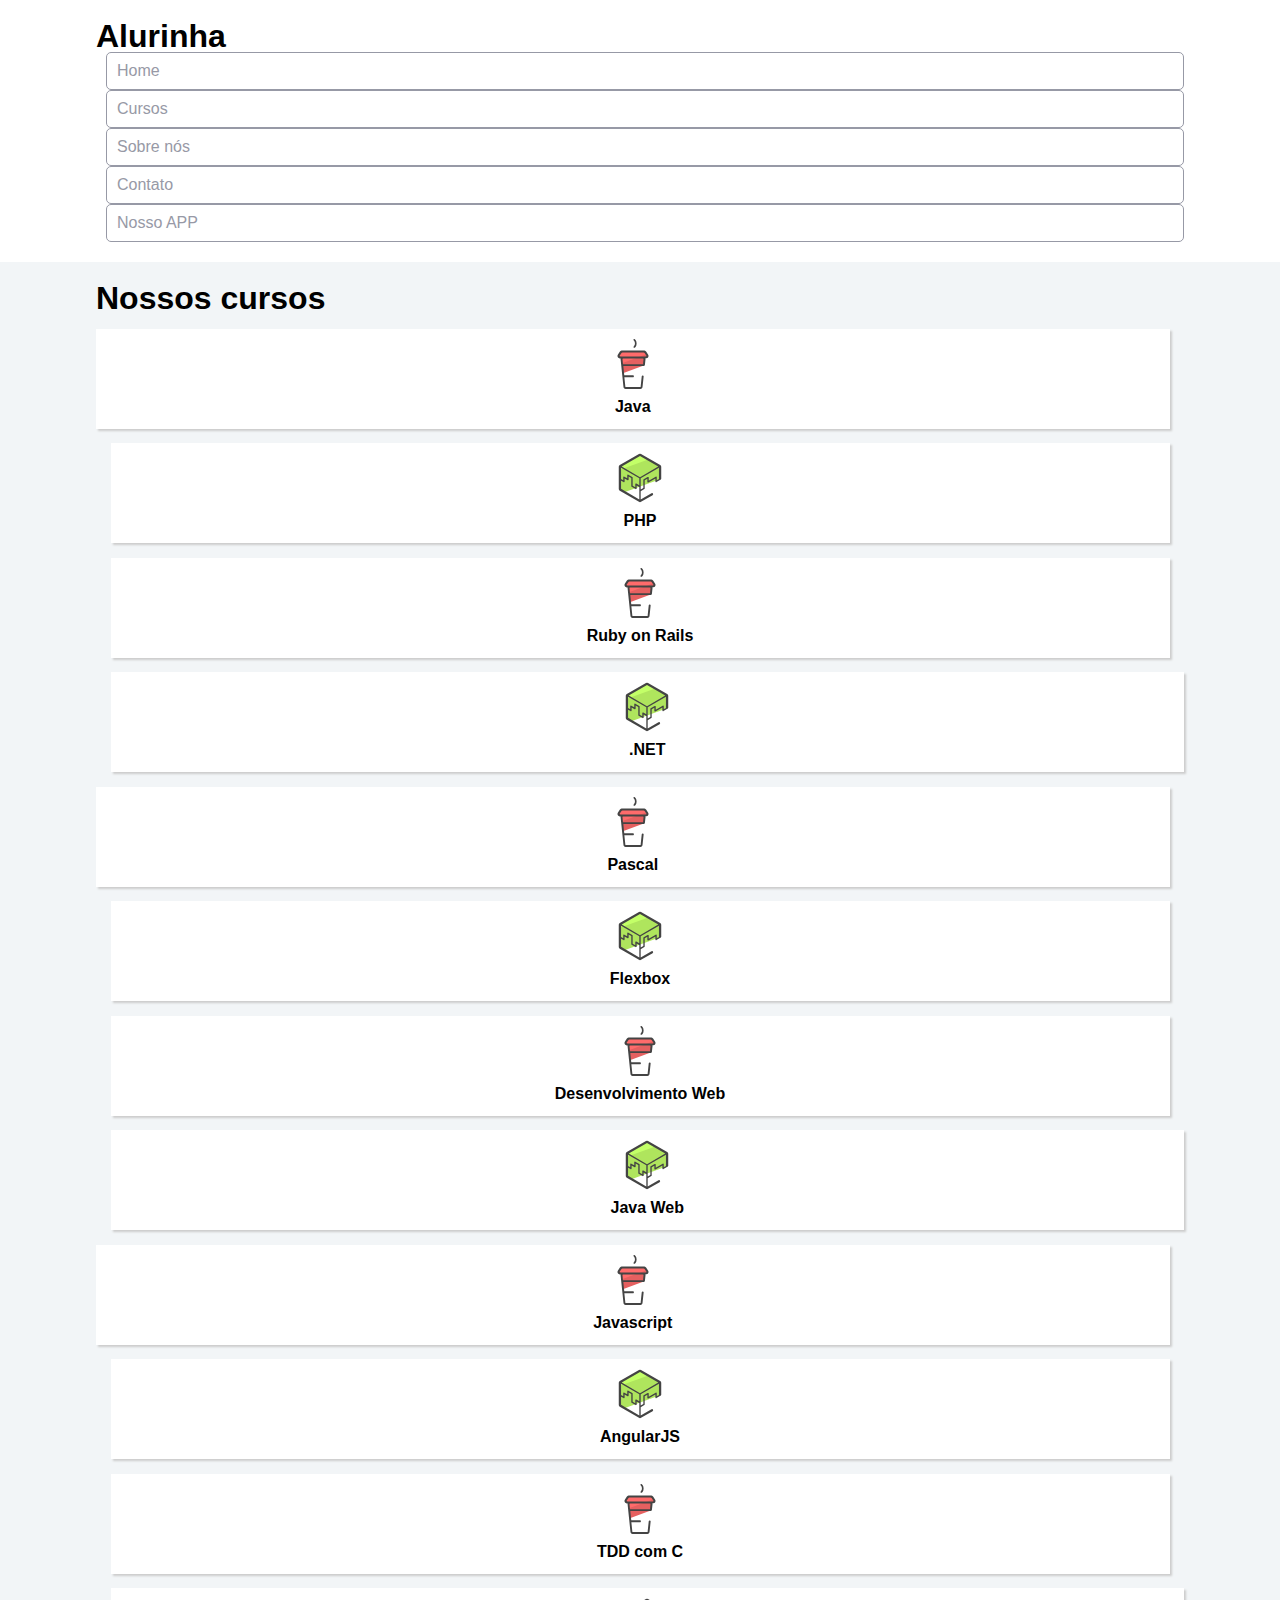
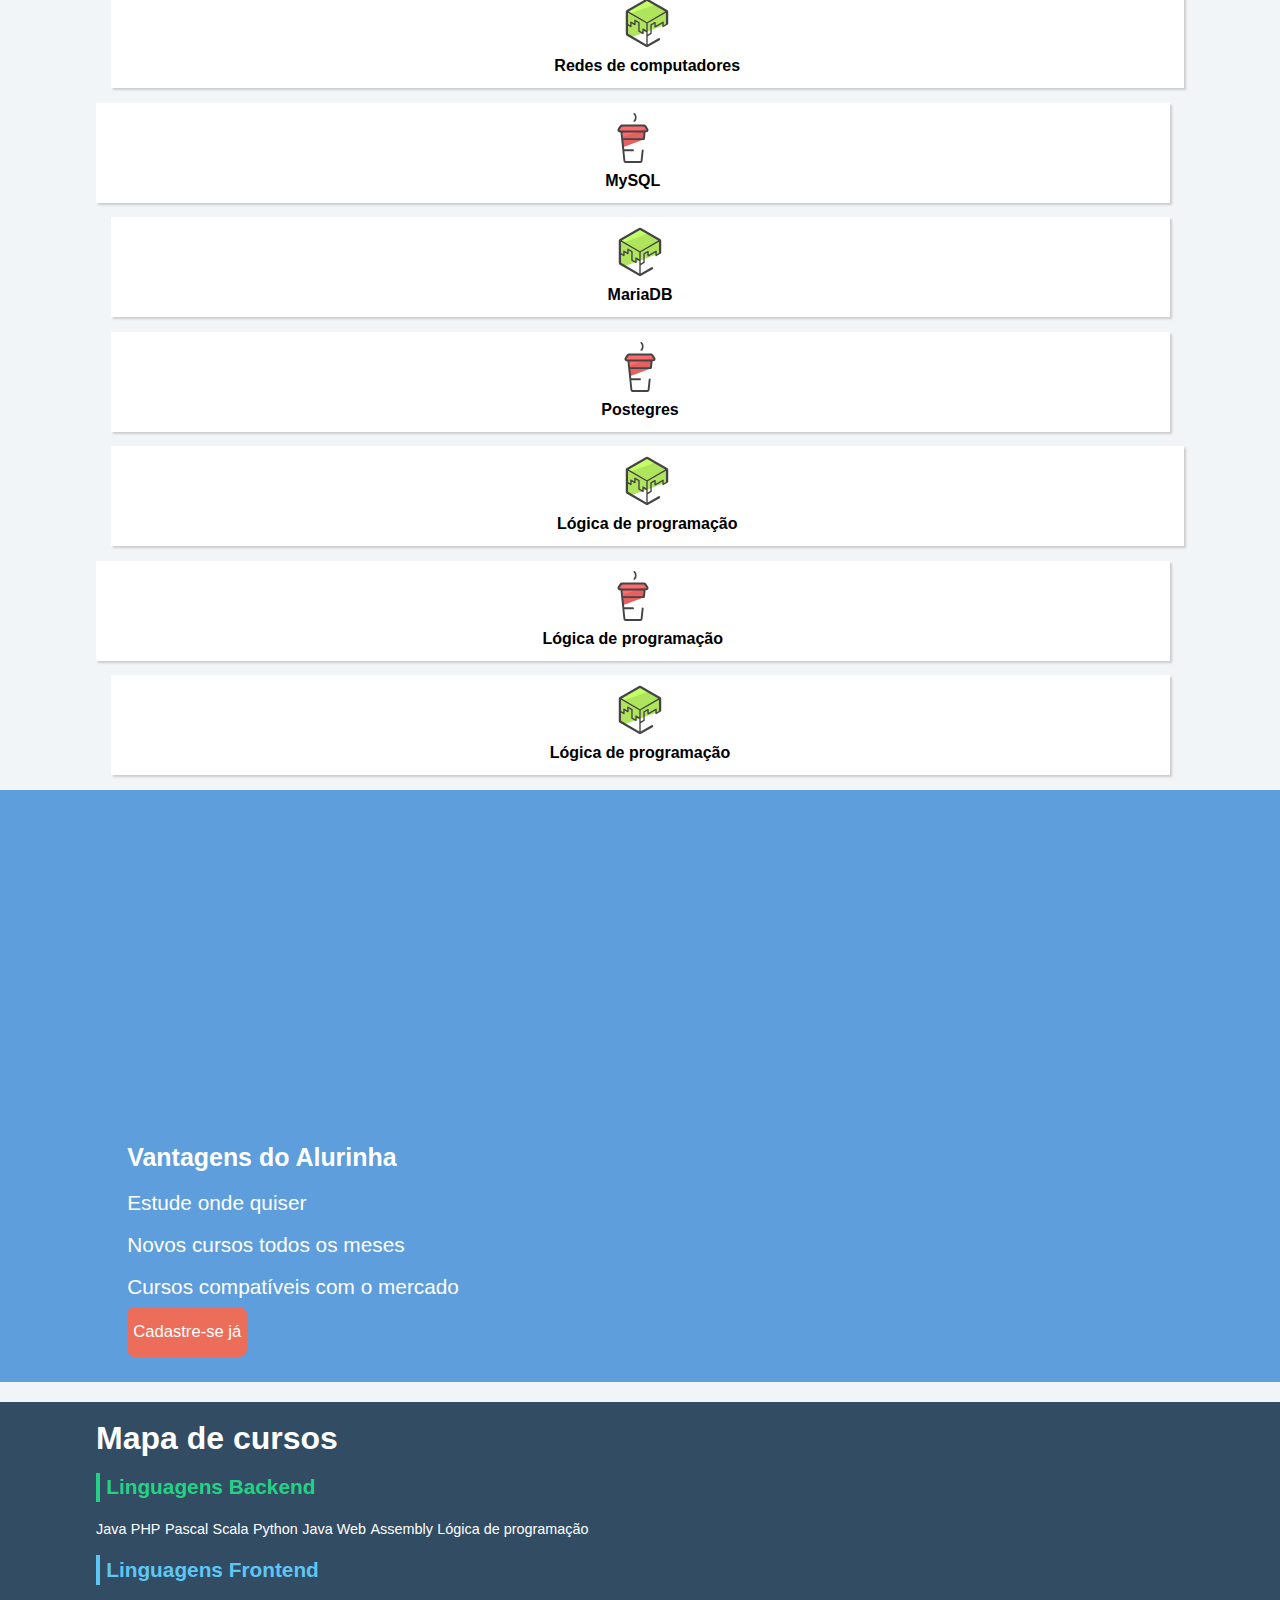
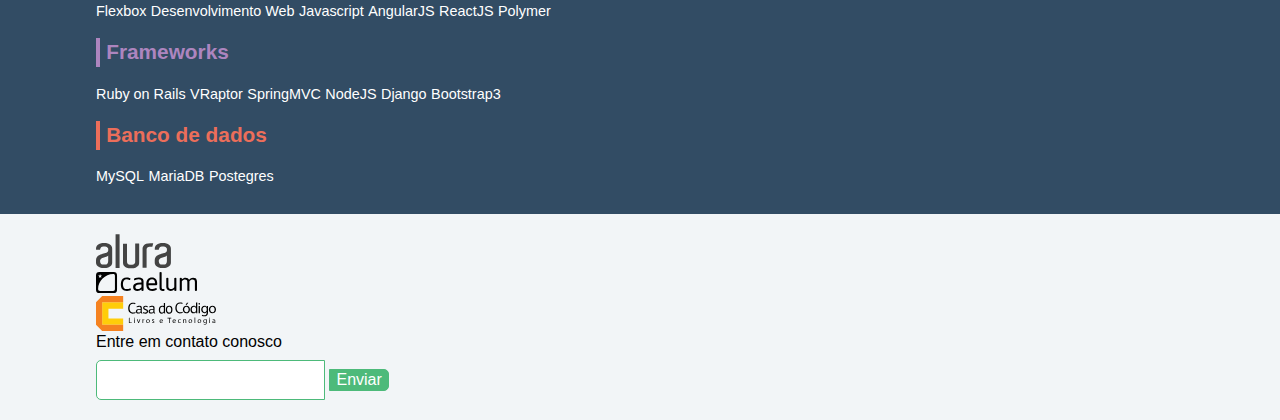
==== flexbox/index.html @ cf6d65e9 "exercicios flexbox" ====
<!doctype html>
<html>
<head>
	<meta charset="utf-8">
	<meta name="viewport" content="width=device-width, initial-scale=1">
	<title>Alurinha | Cursos online</title>
	<link rel="stylesheet" href="css/reset.css">
	<link rel="stylesheet" href="css/style.css">
	<link rel="stylesheet" href="css/flexbox.css">
</head>
<body>

	<header class="cabecalhoPrincipal">
		<div class="container">
			<h1 class="cabecalhoPrincipal-titulo">
				<a href="#">Alurinha</a>
			</h1>

			<nav class="cabecalhoPrincipal-nav">
				<a class="cabecalhoPrincipal-nav-link" href="#">Home</a>
				<a class="cabecalhoPrincipal-nav-link" href="#">Cursos</a>
				<a class="cabecalhoPrincipal-nav-link" href="#">Sobre nós</a>
				<a class="cabecalhoPrincipal-nav-link" href="#">Contato</a>
				<a class="cabecalhoPrincipal-nav-link cabecalhoPrincipal-nav-link-app" href="#">Nosso APP</a>
			</nav>
		</div>

	</header>

	<main class="conteudoPrincipal">
		<div class="container">
			<h2 class="subtitulo">Nossos cursos</h2>

			<nav>
				<ul class="conteudoPrincipal-cursos">
					<li class="conteudoPrincipal-cursos-link"><a href="#">Java</a></li>
					<li class="conteudoPrincipal-cursos-link"><a href="#">PHP</a></li>
					<li class="conteudoPrincipal-cursos-link"><a href="#">Ruby on Rails</a></li>
					<li class="conteudoPrincipal-cursos-link"><a href="#">.NET</a></li>
					<li class="conteudoPrincipal-cursos-link"><a href="#">Pascal</a></li>
					<li class="conteudoPrincipal-cursos-link"><a href="#">Flexbox</a></li>
					<li class="conteudoPrincipal-cursos-link"><a href="#">Desenvolvimento Web</a></li>
					<li class="conteudoPrincipal-cursos-link"><a href="#">Java Web</a></li>
					<li class="conteudoPrincipal-cursos-link"><a href="#">Javascript</a></li>
					<li class="conteudoPrincipal-cursos-link"><a href="#">AngularJS</a></li>
					<li class="conteudoPrincipal-cursos-link"><a href="#">TDD com C</a></li>
					<li class="conteudoPrincipal-cursos-link"><a href="#">Redes de computadores</a></li>
					<li class="conteudoPrincipal-cursos-link"><a href="#">MySQL</a></li>
					<li class="conteudoPrincipal-cursos-link"><a href="#">MariaDB</a></li>
					<li class="conteudoPrincipal-cursos-link"><a href="#">Postegres</a></li>
					<li class="conteudoPrincipal-cursos-link"><a href="#">Lógica de programação</a></li>
					<li class="conteudoPrincipal-cursos-link"><a href="#">Lógica de programação</a></li>
					<li class="conteudoPrincipal-cursos-link"><a href="#">Lógica de programação</a></li>
				</ul>
			</nav>
		</div>

		<section class="videoSobre">
			<div class="container">
				<iframe class="videoSobre-video" width="560" height="315" src="https://www.youtube.com/embed/bIlOsJzBVaY?list=PLh2Y_pKOa4UcF1BYPJR3EIMRi3nWAUxIp" frameborder="0" allowfullscreen></iframe>
				
				<div class="videoSobre-sobre">
					<h2 class="videoSobre-sobre-title">Vantagens do Alurinha</h2>
					<ul class="videoSobre-sobre-list">
						<li class="videoSobre-sobre-item">Estude onde quiser</li>
						<li class="videoSobre-sobre-item">Novos cursos todos os meses</li>
						<li class="videoSobre-sobre-item">Cursos compatíveis com o mercado</li>
					</ul>
					<button class="videoSobre-button">Cadastre-se já</button>
				</div>
			</div>
		</section>

	</main>

	<footer class="rodapePrincipal">
		<div class="container">

			<section class="rodapePrincipal-navMap">
				<h3 class="subtitulo">Mapa de cursos</h3>
				<nav class="rodapePrincipal-navMap-list">

					<h4 class="navmap-list-title navmap-list-title-backend">Linguagens Backend</h4>
					<a class="rodapePrincipal-navMap-link" href="#">Java</a>
					<a class="rodapePrincipal-navMap-link" href="#">PHP</a>
					<a class="rodapePrincipal-navMap-link" href="#">Pascal</a>
					<a class="rodapePrincipal-navMap-link" href="#">Scala</a>
					<a class="rodapePrincipal-navMap-link" href="#">Python</a>
					<a class="rodapePrincipal-navMap-link" href="#">Java Web</a>
					<a class="rodapePrincipal-navMap-link" href="#">Assembly</a>
					<a class="rodapePrincipal-navMap-link" href="#">Lógica de programação</a>

					<h4 class="navmap-list-title navmap-list-title-frontend">Linguagens Frontend</h4>
					<a class="rodapePrincipal-navMap-link" href="#">Flexbox</a>
					<a class="rodapePrincipal-navMap-link" href="#">Desenvolvimento Web</a>
					<a class="rodapePrincipal-navMap-link" href="#">Javascript</a>
					<a class="rodapePrincipal-navMap-link" href="#">AngularJS</a>
					<a class="rodapePrincipal-navMap-link" href="#">ReactJS</a>
					<a class="rodapePrincipal-navMap-link" href="#">Polymer</a>
					
					<h4 class="navmap-list-title navmap-list-title-framework">Frameworks</h4>
					<a class="rodapePrincipal-navMap-link" href="#">Ruby on Rails</a>
					<a class="rodapePrincipal-navMap-link" href="#">VRaptor</a>
					<a class="rodapePrincipal-navMap-link" href="#">SpringMVC</a>
					<a class="rodapePrincipal-navMap-link" href="#">NodeJS</a>
					<a class="rodapePrincipal-navMap-link" href="#">Django</a>
					<a class="rodapePrincipal-navMap-link" href="#">Bootstrap3</a>

					<h4 class="navmap-list-title navmap-list-title-bancoDeDados">Banco de dados</h4>
					<a class="rodapePrincipal-navMap-link" href="#">MySQL</a>
					<a class="rodapePrincipal-navMap-link" href="#">MariaDB</a>
					<a class="rodapePrincipal-navMap-link" href="#">Postegres</a>

				</nav>
			</section>

		</div>

		<section class="rodapePrincipal-patrocinadores">
			<div class="container">
				<ul class="rodapePrincipal-patrocinadores-list">
					<li>
						<a class="rodapePrincipal-patrocinadores-list-link patrocinadores-list-link-alura" href="#">
							<img src="img/logos/alura.svg" alt="Logo da Alura">
						</a>
					</li>
					<li>
						<a class="rodapePrincipal-patrocinadores-list-link patrocinadores-list-link-caelum" href="#">
							<img src="img/logos/caelum.svg" alt="Logo da Caelum">
						</a>
					</li>
					<li>
						<a class="rodapePrincipal-patrocinadores-list-link patrocinadores-list-link-casaDoCodigo" href="#">
							<img src="img/logos/cdc.svg" alt="Logo da Casa do Código">
						</a>
					</li>
				</ul>
				<form class="rodapePrincipal-contatoForm" action="#">
					<fieldset>
						<legend class="rodapePrincipal-contatoForm-legend" for="email-contato">Entre em contato conosco</legend>
						<div class="rodapePrincipal-contatoForm-fieldset"> 
							<input class="rodapePrincipal-contatoForm-emailInput" type="email" name="email-contato" id="email-contato">
							<button class="rodapePrincipal-contatoForm-submit" type="submit">Enviar</button>
						</div>
					</fieldset>
				</form>
			</div>
		</section>
	</footer>

</body>
</html>
---- flexbox/css/style.css ----
body {
	background-color: #F2F5F7;
	font-family: 'Open Sans',Arial,sans-serif;
}

.container {
	width: 94%;
	margin: 0 auto;
}

.cabecalhoPrincipal {
	background-color: #FFF;
	padding: 20px 0;
}

.cabecalhoPrincipal-titulo {
	font-weight: bold;
	font-size: 2em;
	margin-bottom: 20px;
}

.cabecalhoPrincipal-titulo a {
	text-decoration: none;
	color: inherit;
}

.cabecalhoPrincipal-nav-link {
	padding: 10px;
	margin-bottom: 10px;
	color: #9799A6;
	background-color: #FFF;
	text-decoration: none;
	transition: .5s;
	display: block;

	border-bottom: 1px solid #9799A6;
}

.conteudoPrincipal {
	margin-top: 20px;
	margin-bottom: 20px;
}

.subtitulo {
	font-weight: bold;
	font-size: 32px;
	margin-bottom: 10px;
	text-align: center;
}

.conteudoPrincipal-cursos-link {
	height: 100px;
	background-color: #FFF;
	text-align: center;
	margin: 1%;
	transition: .3s;
	box-shadow: 2px 2px 2px #CCC;
	position: relative;
}

.conteudoPrincipal-cursos-link a {
	text-decoration: none;
	color: #000;
	font-weight: bold;
	display: block;
	width: 100%;
	height: 100%;
	position: absolute;
	top: 0;
	left: 0;
}

.conteudoPrincipal-cursos-link:hover {
	box-shadow: 4px 4px 4px #CCC;
}

.conteudoPrincipal-cursos-link a:before {
	content: '';
	display: block;
	width: 50px;
	height: 50px;
	margin: 10px auto;
}

.conteudoPrincipal-cursos-link:nth-child(even) a:before {
	background: url(../img/background1.svg) no-repeat;	
}

.conteudoPrincipal-cursos-link:nth-child(odd) a:before {
	background: url(../img/background2.svg) no-repeat;
}


.rodapePrincipal {
	background-color: #324C64;
	padding-top: 20px;
}

.rodapePrincipal .subtitulo {
	color: #FFF;
}

.rodapePrincipal-navMap-link {
	text-decoration: none;
	color: #FFF;
	margin-top: 10px;
}

.rodapePrincipal-navMap-link {
	font-size: .9em;
}

.navmap-list-title {
	font-weight: 700;
	font-size: 1.3em;
	margin: .9em 0;
	padding-left: .3em;
	padding-top: .2em;
	padding-bottom: .2em;
}

.navmap-list-title + .rodapePrincipal-navMap-link {
	margin-top: 0;
}

.navmap-list-title-bancoDeDados { color: #EC6E5A; border-left: 4px solid #EC6E5A; }
.navmap-list-title-framework { color: #AD85BF; border-left: 4px solid #AD85BF; }
.navmap-list-title-frontend { color: #5EC6F3; border-left: 4px solid #5EC6F3; }
.navmap-list-title-backend { color: #25D285; border-left: 4px solid #25D285; }

.rodapePrincipal-patrocinadores {
	margin-top: 30px;
	background: #F2F5F7;
	padding: 20px 0;
}

.rodapePrincipal-contatoForm {
	margin-top: 20px;
	text-align: center;
}

.rodapePrincipal-contatoForm label[for=email-contato] {
	font-weight: bold;
	font-size: 14px;
	color: #000;
	margin-bottom: 5px;
	display: block;
}

.rodapePrincipal-contatoForm-emailInput {
	border-top-left-radius: 5px;
	border-bottom-left-radius: 5px;
	padding: 10px;
}

.rodapePrincipal-contatoForm-submit {
	border-top-right-radius: 5px;
	border-bottom-right-radius: 5px;
	background-color: #4DBA7A;
	color: #FFF;
	cursor: pointer;
	
}

.rodapePrincipal-contatoForm-submit,
.rodapePrincipal-contatoForm-emailInput {
	outline: 0;
	border: 1px solid #4DBA7A;
	box-sizing: border-box;
	font-size: 16px;
}

.videoSobre {
	background-color: #5E9EDC;
	padding: 25px 0;

}

.videoSobre-video {
	max-width: 100%;
}

.videoSobre .container {
	color: #FFF;
}

.videoSobre-sobre-title {
	font-size: 1.2em;
	font-weight: bolder;
}

.videoSobre-sobre {
	font-size: 1.3em;
	line-height: 2;
}

.videoSobre-button {
	border-radius: 8px;
	background-color: #ec6e5a;
	display: block;
	color: #FFF;
	border: none;
	height: 50px;
	font-size: .8em;
	outline: none;
}

.rodapePrincipal-contatoForm-legend {
	margin-bottom: 10px;
}

@media(min-width: 769px) {

	.container {
		width: 85%;	
	}

	.subtitulo {
		text-align: left;
	}

	.cabecalhoPrincipal-nav-link {
		border-radius: 5px;
		border: 1px solid #9799A6;
	}

	.cabecalhoPrincipal-nav-link:hover {
		color: #FFF;
		background-color: #9799A6;
	}

	.cabecalhoPrincipal-titulo {
		margin: 0;
	}

	.cabecalhoPrincipal-nav {
		width: auto;
	}

	.cabecalhoPrincipal-nav-link {
		width: auto;
		margin: 0 0 0 10px;
	}

	.rodapePrincipal-contatoForm {
		margin-top: 0;
		text-align: left;
	}

	.conteudoPrincipal-cursos-link:nth-child(3n) {
		margin-right: 0;
	}

	.conteudoPrincipal-cursos-link:nth-child(3n+1) {
		margin-left: 0;
	}

}

@media(min-width: 1000px) {
	.conteudoPrincipal-cursos-link {
		margin: 1.333%;
	}

	.conteudoPrincipal-cursos-link:nth-child(3n) {
		margin-right: 1.33%;
	}

	.conteudoPrincipal-cursos-link:nth-child(3n+1) {
		margin-left: 1.333%;
	}

	.conteudoPrincipal-cursos-link:nth-child(4n) {
		margin-right: 0;
	}

	.conteudoPrincipal-cursos-link:nth-child(4n+1) {
		margin-left: 0;
	}

	.videoSobre-sobre {
		margin-left: 1.5em;
	}

}
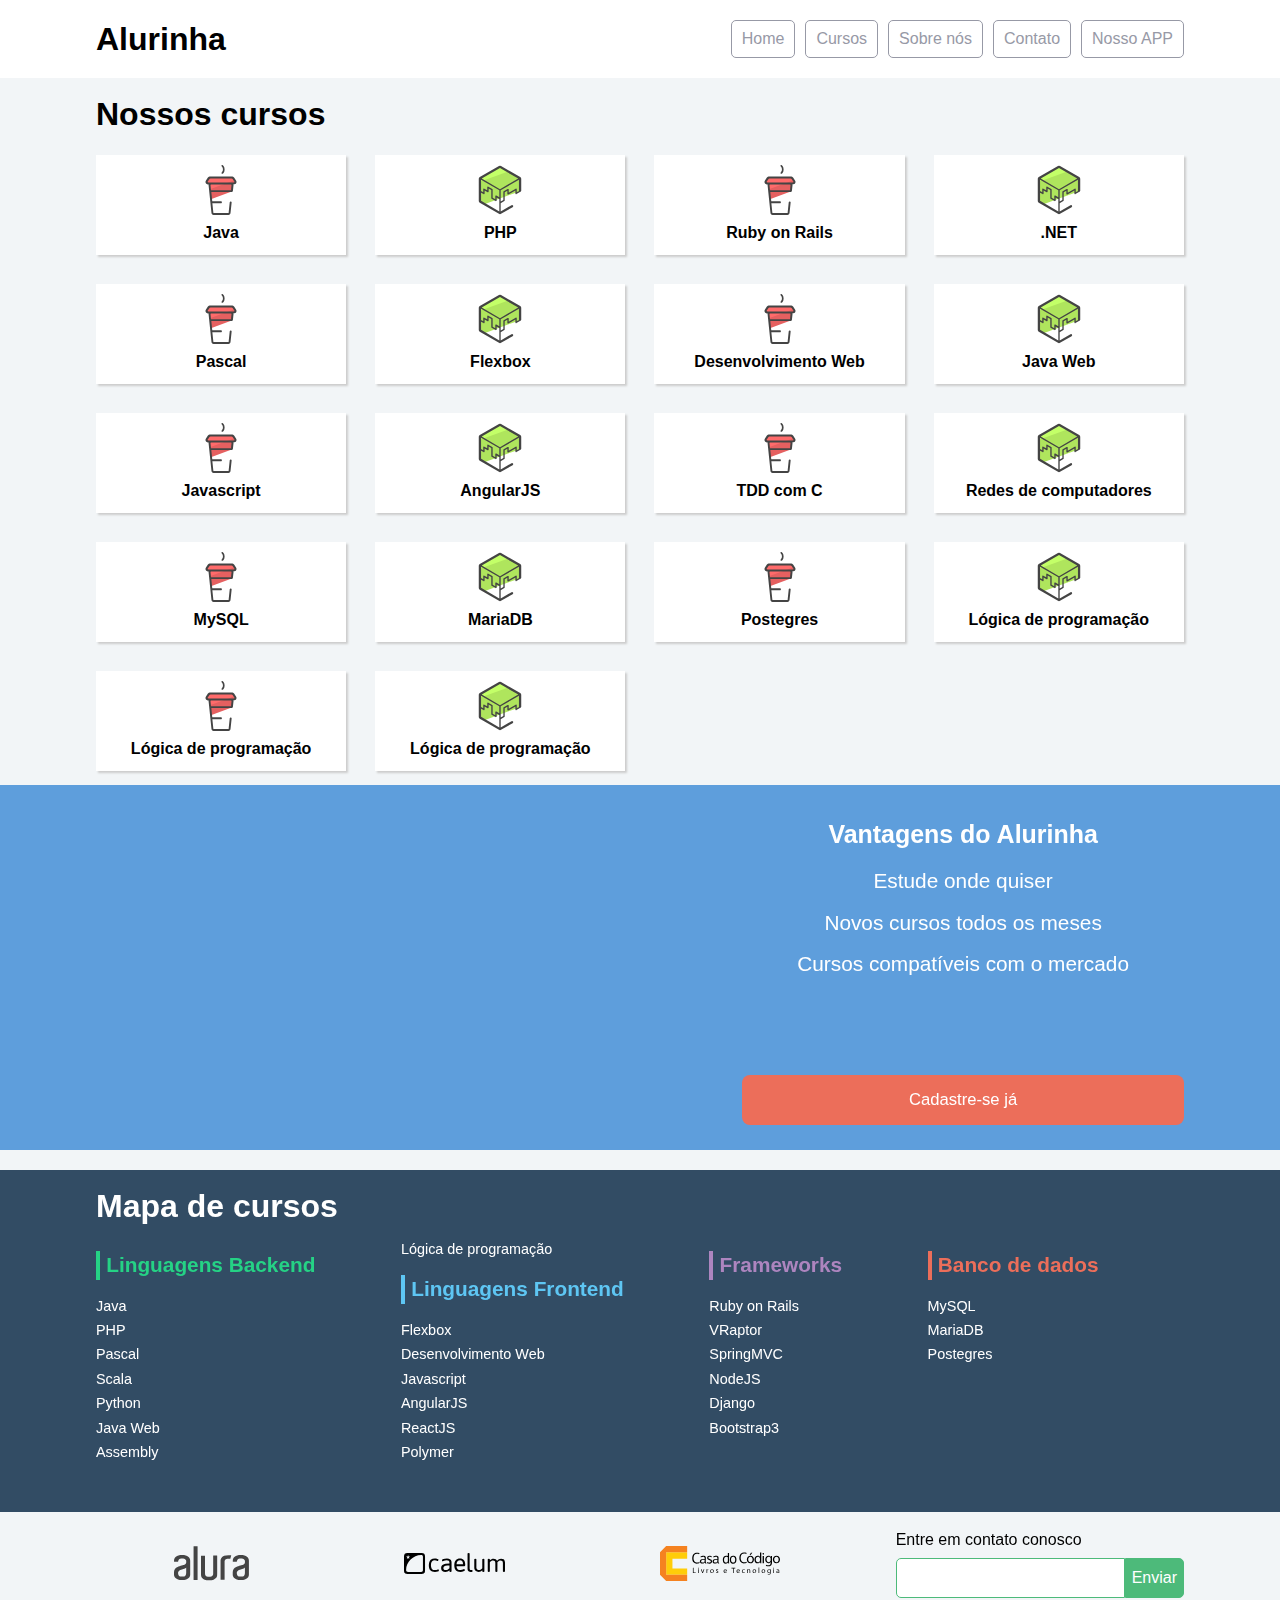
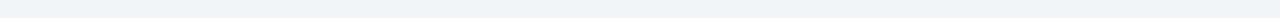
==== commit c78bba4b: "projeto 1 flexbox" ====
--- a/flexbox/index.html
+++ b/flexbox/index.html
@@ -7,6 +7,7 @@
 	<link rel="stylesheet" href="css/reset.css">
 	<link rel="stylesheet" href="css/style.css">
 	<link rel="stylesheet" href="css/flexbox.css">
+	<link rel="stylesheet" href="css/media-queries.css">
 </head>
 <body>
 
@@ -76,7 +77,7 @@
 	<footer class="rodapePrincipal">
 		<div class="container">
 
-			<section class="rodapePrincipal-navMap">
+			<section class="rodapePrincipal-navMap ">
 				<h3 class="subtitulo">Mapa de cursos</h3>
 				<nav class="rodapePrincipal-navMap-list">
 
--- a/flexbox/css/style.css
+++ b/flexbox/css/style.css
@@ -8,9 +8,19 @@
 	margin: 0 auto;
 }
 
+.cabecalhoPrincipal-nav {
+	display: flex;
+}
+
 .cabecalhoPrincipal {
 	background-color: #FFF;
 	padding: 20px 0;
+}
+
+.cabecalhoPrincipal .container {
+	display: flex;
+	justify-content: space-between;
+	align-items: center;
 }
 
 .cabecalhoPrincipal-titulo {
@@ -123,6 +133,26 @@
 	margin-top: 0;
 }
 
+.rodapePrincipal-navMap-list {
+	display: flex;
+	height: 250px;
+	flex-flow: column wrap;
+	/* flex-direction: column; 
+		flex-wrap: wrap; */	
+}
+
+.conteudoPrincipal-cursos {
+	display: flex;
+	flex-wrap: wrap;
+
+}
+
+.conteudoPrincipal-cursos-link {
+	width: 23%;
+	margin: 2%;
+
+}
+
 .navmap-list-title-bancoDeDados { color: #EC6E5A; border-left: 4px solid #EC6E5A; }
 .navmap-list-title-framework { color: #AD85BF; border-left: 4px solid #AD85BF; }
 .navmap-list-title-frontend { color: #5EC6F3; border-left: 4px solid #5EC6F3; }
@@ -132,6 +162,23 @@
 	margin-top: 30px;
 	background: #F2F5F7;
 	padding: 20px 0;
+}
+
+.rodapePrincipal-patrocinadores .container {
+	display: flex;
+	justify-content: space-between;
+	align-items: center;
+}
+
+.rodapePrincipal-patrocinadores-list {
+	display: flex;
+	justify-content: space-around;
+	align-items: center;
+	width: 70%;
+}
+
+.rodapePrincipal-patrocinadores-list li{
+	padding: 0 20px;
 }
 
 .rodapePrincipal-contatoForm {
@@ -159,7 +206,10 @@
 	background-color: #4DBA7A;
 	color: #FFF;
 	cursor: pointer;
-	
+}
+
+.rodapePrincipal-contatoForm-fieldset {
+	display: flex;
 }
 
 .rodapePrincipal-contatoForm-submit,
@@ -178,10 +228,15 @@
 
 .videoSobre-video {
 	max-width: 100%;
+	flex-grow: 1;
+	flex-shrink: 2;
 }
 
 .videoSobre .container {
 	color: #FFF;
+	/* display: flex;
+	justify-content: space-between;
+	align-items: baseline; */
 }
 
 .videoSobre-sobre-title {
@@ -192,6 +247,14 @@
 .videoSobre-sobre {
 	font-size: 1.3em;
 	line-height: 2;
+	text-align: center;
+	display: flex;
+	flex-direction: column;
+	flex-grow: 2;
+}
+
+.videoSobre-sobre-list {
+	flex-grow: 1;
 }
 
 .videoSobre-button {
@@ -203,6 +266,7 @@
 	height: 50px;
 	font-size: .8em;
 	outline: none;
+	width: 100%;
 }
 
 .rodapePrincipal-contatoForm-legend {
@@ -242,6 +306,8 @@
 		margin: 0 0 0 10px;
 	}
 
+	
+
 	.rodapePrincipal-contatoForm {
 		margin-top: 0;
 		text-align: left;
@@ -285,3 +351,9 @@
 }
 
 
+.videoSobre .container {
+    display: flex;
+
+}
+
+
--- a/flexbox/css/media-queries.css
+++ b/flexbox/css/media-queries.css
@@ -0,0 +1,54 @@
+@media(max-width: 769px) {
+    .cabecalhoPrincipal-nav {
+        display: block;
+    }
+
+    .cabecalhoPrincipal .container {
+        display: block;
+        text-align: center;
+    
+    }
+
+
+    .conteudoPrincipal-cursos-link {
+		width: 100%;
+    }
+    
+    .rodapePrincipal-navMap-list {
+        height: auto;
+    }
+
+    .rodapePrincipal-patrocinadores .container {
+        flex-direction: column;
+        align-items: center;
+    }
+
+    .rodapePrincipal-contatoForm {
+        width: 100%;
+    }
+
+    .rodapePrincipal-patrocinadores-list {
+        margin: 0;
+        width: 100%;
+    
+    }
+
+    .rodapePrincipal-contatoForm-fieldset {
+        justify-content:center
+    }
+
+    .videoSobre .container {
+        flex-direction: column;
+    }
+    .videoSobre-video {
+        margin: 0 auto;
+    }
+
+    .cabecalhoPrincipal-nav-link-app {
+	order: -1;
+}
+
+
+
+
+  }